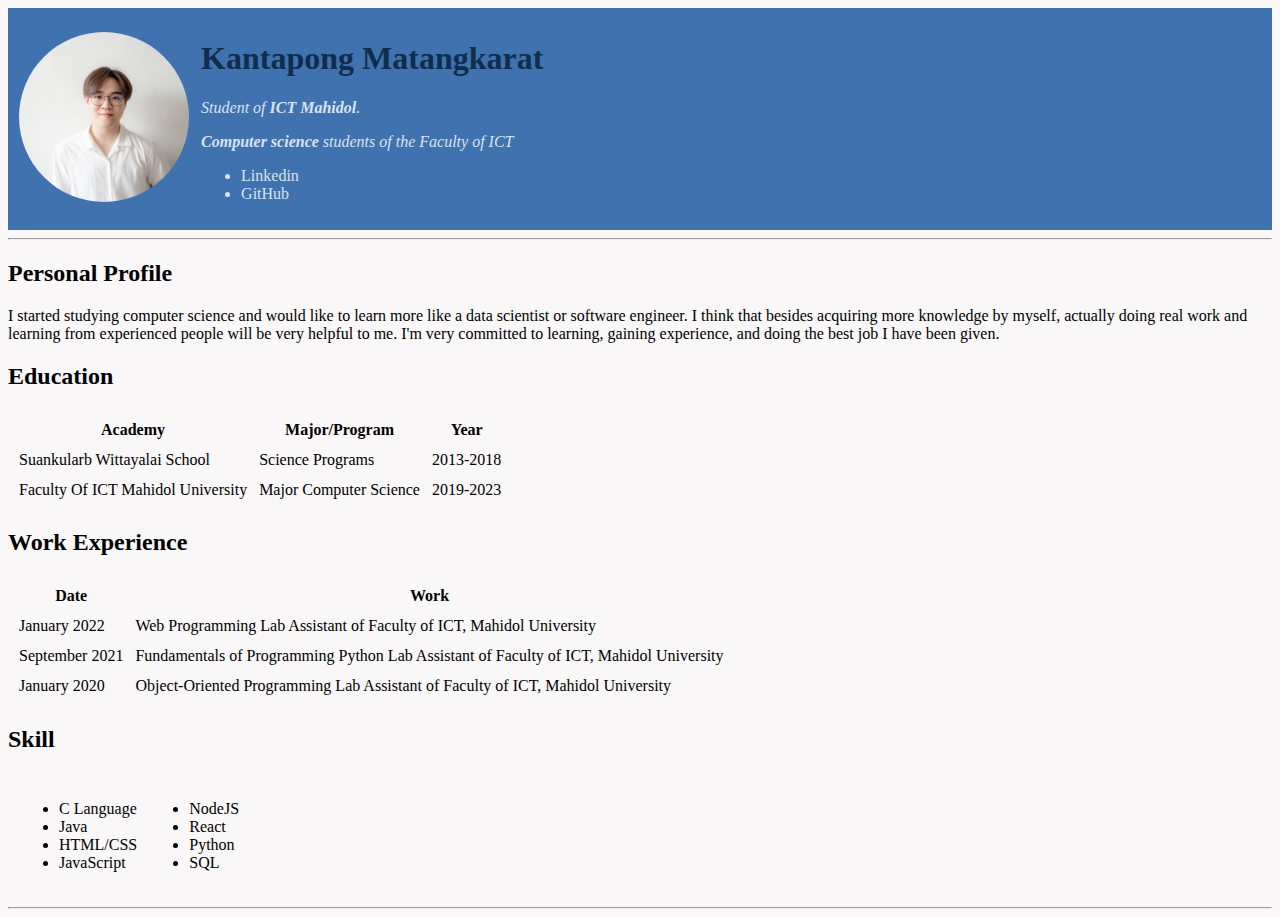
==== page/resume.html @ 83198117 "Update index.html" ====
<!DOCTYPE html>
<html lang="en">

<head>
    <meta charset="UTF-8">
    <meta http-equiv="X-UA-Compatible" content="IE=edge">
    <meta name="viewport" content="width=device-width, initial-scale=1.0">
    <link rel="stylesheet" type="text/css" href="../css/resume.css"/>
    <link rel="icon" href="favicon.ico?v=2">
    <title>Kantapong Personal Site</title>
</head>

<body>
    <div class="info">
        <table cellspacing="10">
            <tr>
                <td><img class="profilepic" src="../image/profile.jpg" alt="profile" style="width: 4.5cm;"></td>
                <td>
                    <h1 class="name">Kantapong Matangkarat</h1>
                    <p><em>Student of <strong>ICT Mahidol</strong>.</em></p>
                    <p>
                        <em><strong>Computer science</strong> students of the Faculty of ICT</em>
                        <ul>
                            <li><a href="https://www.linkedin.com/in/kantapong-matangkarat-550338207" target="_blank">Linkedin</a></li>
                            <li><a href="https://github.com/kantapong137" target="_blank">GitHub</a></li>
                        </ul>
                    </p>
                </td>
            </tr>
        </table>
    </div>
    
    <hr>
    <h2>Personal Profile</h2>
    <p>I started studying computer science and would like to learn more like a data scientist or software engineer. 
        I think that besides acquiring more knowledge by myself, actually doing real work and learning from experienced people will be very helpful to me. 
        I'm very committed to learning, gaining experience, and doing the best job I have been given.</p>
    <h2>Education</h2>
    <table cellspacing="10">
        <thead>
            <tr>
                <th>Academy</th>
                <th>Major/Program</th>
                <th>Year</th>
            </tr>
        </thead>
        <tbody>
            <tr>
                <td>Suankularb Wittayalai School</td>
                <td>Science Programs</td>
                <td>2013-2018</td>
            </tr>
            <tr>
                <td>Faculty Of ICT Mahidol University</td>
                <td>Major Computer Science</td>
                <td>2019-2023</td>
            </tr>
        </tbody>
    </table>
    <h2>Work Experience</h2>
    <table cellspacing="10">
        <thead>
            <tr>
                <th>Date</th>
                <th>Work</th>
            </tr>
        </thead>    
        <tbody>
            <tr>
                <td>January 2022</td>
                <td>Web Programming Lab Assistant of Faculty of ICT, Mahidol University</td>
            </tr>
            <tr>
                <td>September 2021</td>
                <td>Fundamentals of Programming Python Lab Assistant of Faculty of ICT, Mahidol University</td>
            </tr>
            <tr>
                <td>January 2020</td>
                <td>Object-Oriented Programming Lab Assistant of Faculty of ICT, Mahidol University</td>
            </tr>
        </tbody>
    </table>
    <h2>Skill</h2>
    <table cellspacing="10">
        <tbody>
            <tr>
                <td>
                    <ul>
                        <li>C Language</li>
                        <li>Java</li>
                        <li>HTML/CSS</li>
                        <li>JavaScript</li>
                    </ul>
                </td>
                <td>
                    <ul>
                        <li>NodeJS</li>
                        <li>React</li>
                        <li>Python</li>
                        <li>SQL</li>
                    </ul>
                </td>
            </tr>
        </tbody>
    </table>
    <hr>

</body>

</html>
---- css/resume.css ----
.profilepic{
    border-radius: 100%;
}
.name{
    color: #112D4E;
}
.info{
    background-color: #3F72AF;
    color: #DBE2EF;
}

body{
    background-color: #F9F7F7;
}

a{
    text-decoration: none;
    color: #DBE2EF;
}
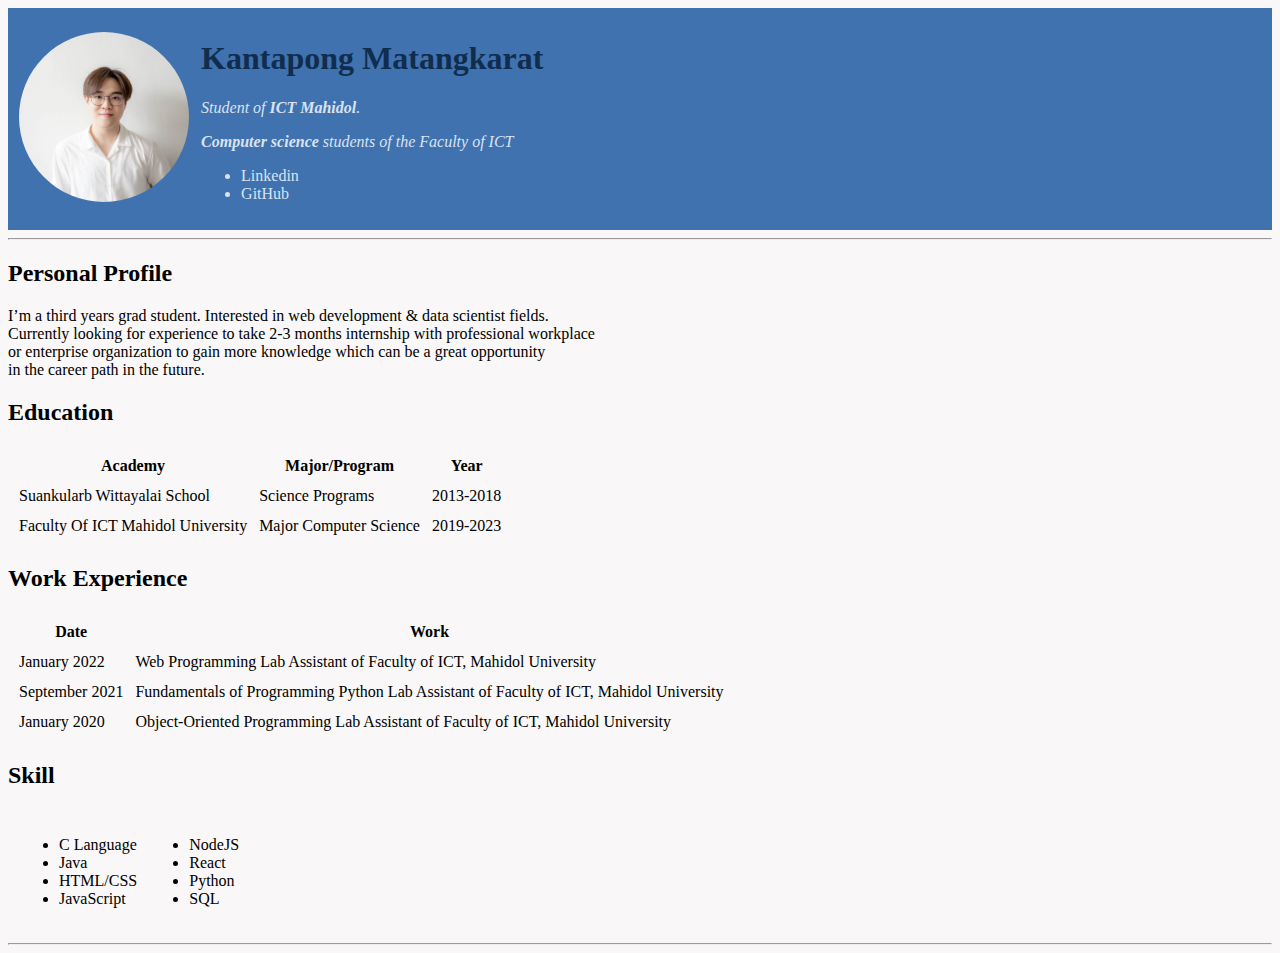
==== commit 00c6ed1d: "update" ====
--- a/page/resume.html
+++ b/page/resume.html
@@ -32,9 +32,10 @@
     
     <hr>
     <h2>Personal Profile</h2>
-    <p>I started studying computer science and would like to learn more like a data scientist or software engineer. 
-        I think that besides acquiring more knowledge by myself, actually doing real work and learning from experienced people will be very helpful to me. 
-        I'm very committed to learning, gaining experience, and doing the best job I have been given.</p>
+    <p>I’m a third years grad student. Interested in web development & data scientist fields.<br> 
+        Currently looking for experience to take 2-3 months internship with professional workplace<br> 
+        or enterprise organization to gain more knowledge which can be a great opportunity<br> 
+        in the career path in the future.</p>
     <h2>Education</h2>
     <table cellspacing="10">
         <thead>
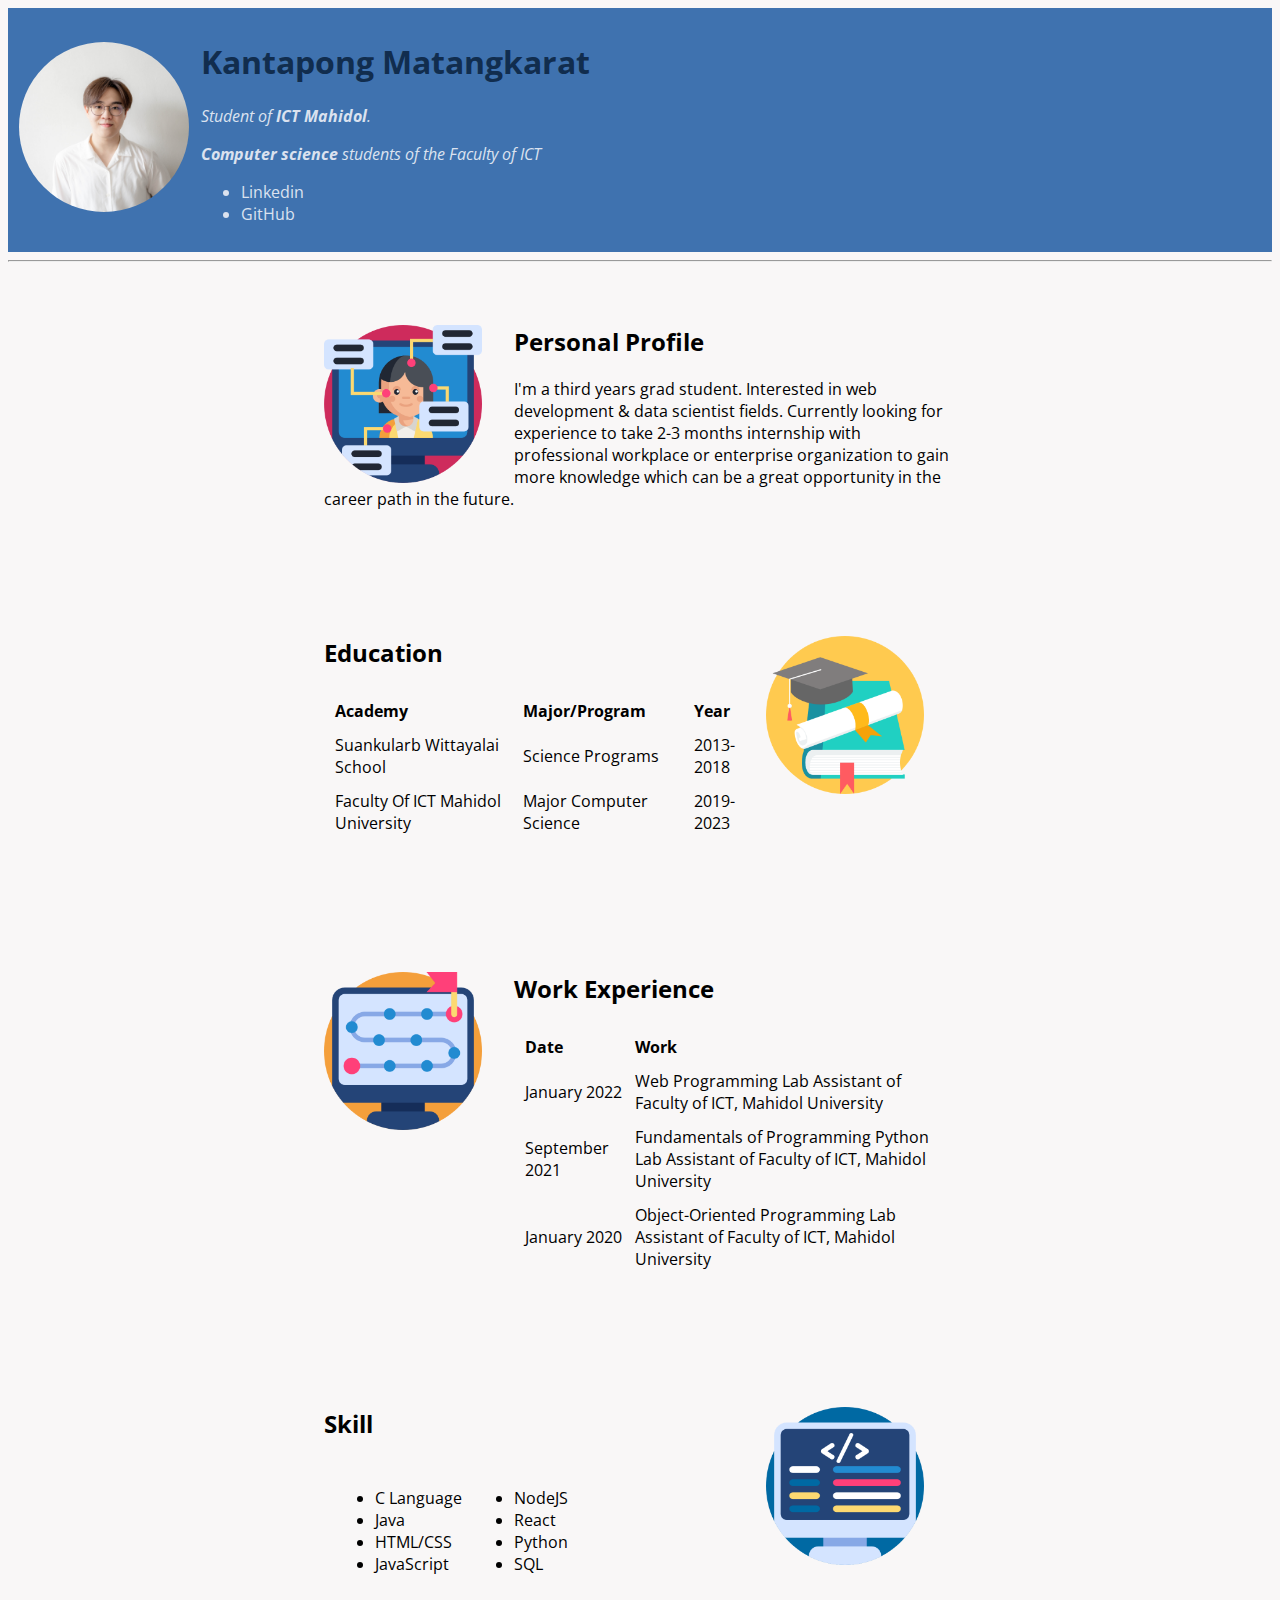
==== commit d2f18365: "update" ====
--- a/page/resume.html
+++ b/page/resume.html
@@ -5,8 +5,12 @@
     <meta charset="UTF-8">
     <meta http-equiv="X-UA-Compatible" content="IE=edge">
     <meta name="viewport" content="width=device-width, initial-scale=1.0">
-    <link rel="stylesheet" type="text/css" href="../css/resume.css"/>
-    <link rel="icon" href="favicon.ico?v=2">
+    <link rel="stylesheet" type="text/css" href="../css/resume.css" />
+    <link rel="icon" href="../favicon.ico?v=2">
+
+    <link rel="preconnect " href="https://fonts.googleapis.com">
+    <link rel="preconnect" href="https://fonts.gstatic.com" crossorigin>
+    <link href="https://fonts.googleapis.com/css2?family=Open+Sans:wght@300&display=swap" rel="stylesheet">
     <title>Kantapong Personal Site</title>
 </head>
 
@@ -21,7 +25,8 @@
                     <p>
                         <em><strong>Computer science</strong> students of the Faculty of ICT</em>
                         <ul>
-                            <li><a href="https://www.linkedin.com/in/kantapong-matangkarat-550338207" target="_blank">Linkedin</a></li>
+                            <li><a href="https://www.linkedin.com/in/kantapong-matangkarat-550338207"
+                                    target="_blank">Linkedin</a></li>
                             <li><a href="https://github.com/kantapong137" target="_blank">GitHub</a></li>
                         </ul>
                     </p>
@@ -29,81 +34,96 @@
             </tr>
         </table>
     </div>
-    
+
     <hr>
-    <h2>Personal Profile</h2>
-    <p>I’m a third years grad student. Interested in web development & data scientist fields.<br> 
-        Currently looking for experience to take 2-3 months internship with professional workplace<br> 
-        or enterprise organization to gain more knowledge which can be a great opportunity<br> 
-        in the career path in the future.</p>
-    <h2>Education</h2>
-    <table cellspacing="10">
-        <thead>
-            <tr>
-                <th>Academy</th>
-                <th>Major/Program</th>
-                <th>Year</th>
-            </tr>
-        </thead>
-        <tbody>
-            <tr>
-                <td>Suankularb Wittayalai School</td>
-                <td>Science Programs</td>
-                <td>2013-2018</td>
-            </tr>
-            <tr>
-                <td>Faculty Of ICT Mahidol University</td>
-                <td>Major Computer Science</td>
-                <td>2019-2023</td>
-            </tr>
-        </tbody>
-    </table>
-    <h2>Work Experience</h2>
-    <table cellspacing="10">
-        <thead>
-            <tr>
-                <th>Date</th>
-                <th>Work</th>
-            </tr>
-        </thead>    
-        <tbody>
-            <tr>
-                <td>January 2022</td>
-                <td>Web Programming Lab Assistant of Faculty of ICT, Mahidol University</td>
-            </tr>
-            <tr>
-                <td>September 2021</td>
-                <td>Fundamentals of Programming Python Lab Assistant of Faculty of ICT, Mahidol University</td>
-            </tr>
-            <tr>
-                <td>January 2020</td>
-                <td>Object-Oriented Programming Lab Assistant of Faculty of ICT, Mahidol University</td>
-            </tr>
-        </tbody>
-    </table>
-    <h2>Skill</h2>
-    <table cellspacing="10">
-        <tbody>
-            <tr>
-                <td>
-                    <ul>
-                        <li>C Language</li>
-                        <li>Java</li>
-                        <li>HTML/CSS</li>
-                        <li>JavaScript</li>
-                    </ul>
-                </td>
-                <td>
-                    <ul>
-                        <li>NodeJS</li>
-                        <li>React</li>
-                        <li>Python</li>
-                        <li>SQL</li>
-                    </ul>
-                </td>
-            </tr>
-        </tbody>
-    </table>
+    <div class="info-row">
+        <img class="pic-left" src="../image/job-interview.png" alt="profile">
+        <h2>Personal Profile</h2>
+        <p>I'm a third years grad student. Interested in web development & data scientist fields.
+            Currently looking for experience to take 2-3 months internship with professional workplace
+            or enterprise organization to gain more knowledge which can be a great opportunity
+            in the career path in the future.</p>
+    </div>
+
+    <div class="info-row">
+        <img class="pic-right" src="../image/scholarship.png" alt="profile">
+        <h2>Education</h2>
+        <table cellspacing="10">
+            <thead>
+                <tr>
+                    <th>Academy</th>
+                    <th>Major/Program</th>
+                    <th>Year</th>
+                </tr>
+            </thead>
+            <tbody>
+                <tr>
+                    <td>Suankularb Wittayalai School</td>
+                    <td>Science Programs</td>
+                    <td>2013-2018</td>
+                </tr>
+                <tr>
+                    <td>Faculty Of ICT Mahidol University</td>
+                    <td>Major Computer Science</td>
+                    <td>2019-2023</td>
+                </tr>
+            </tbody>
+        </table>
+    </div>
+
+    <div class="info-row">
+        <img class="pic-left" src="../image/route.png" alt="profile">
+        <h2>Work Experience</h2>
+        <table cellspacing="10">
+            <thead>
+                <tr>
+                    <th>Date</th>
+                    <th>Work</th>
+                </tr>
+            </thead>
+            <tbody>
+                <tr>
+                    <td>January 2022</td>
+                    <td>Web Programming Lab Assistant of Faculty of ICT, Mahidol University</td>
+                </tr>
+                <tr>
+                    <td>September 2021</td>
+                    <td>Fundamentals of Programming Python Lab Assistant of Faculty of ICT, Mahidol University</td>
+                </tr>
+                <tr>
+                    <td>January 2020</td>
+                    <td>Object-Oriented Programming Lab Assistant of Faculty of ICT, Mahidol University</td>
+                </tr>
+            </tbody>
+        </table>
+    </div>
+
+    <div class="info-row">
+        <img class="pic-right" src="../image/coding.png" alt="profile">
+        <h2>Skill</h2>
+        <table cellspacing="10">
+            <tbody>
+                <tr>
+                    <td>
+                        <ul>
+                            <li>C Language</li>
+                            <li>Java</li>
+                            <li>HTML/CSS</li>
+                            <li>JavaScript</li>
+                        </ul>
+                    </td>
+                    <td>
+                        <ul>
+                            <li>NodeJS</li>
+                            <li>React</li>
+                            <li>Python</li>
+                            <li>SQL</li>
+                        </ul>
+                    </td>
+                </tr>
+            </tbody>
+        </table>
+    </div>
     <hr>
 
 </body>
--- a/css/resume.css
+++ b/css/resume.css
@@ -1,3 +1,15 @@
+
+body{
+    background-color: #F9F7F7;
+    font-family: 'Open Sans', sans-serif;
+    text-align: center;
+}
+
+a{
+    text-decoration: none;
+    color: #DBE2EF;
+}
+
 .profilepic{
     border-radius: 100%;
 }
@@ -7,13 +19,26 @@
 .info{
     background-color: #3F72AF;
     color: #DBE2EF;
+    text-align: left;
+}
+.info-row{
+    width: 50%;
+    margin: 5% auto 10% auto;
+    text-align: left;
 }
 
-body{
-    background-color: #F9F7F7;
+.personal-profile-pic{
+    width: 25%;
+    float: left;
+    margin-right: 5%;
 }
-
-a{
-    text-decoration: none;
-    color: #DBE2EF;
-}+.pic-left{
+    width: 25%;
+    float: left;
+    margin-right: 5%;
+}
+.pic-right{
+    width: 25%;
+    float: right;
+    margin-right: 5%;
+}
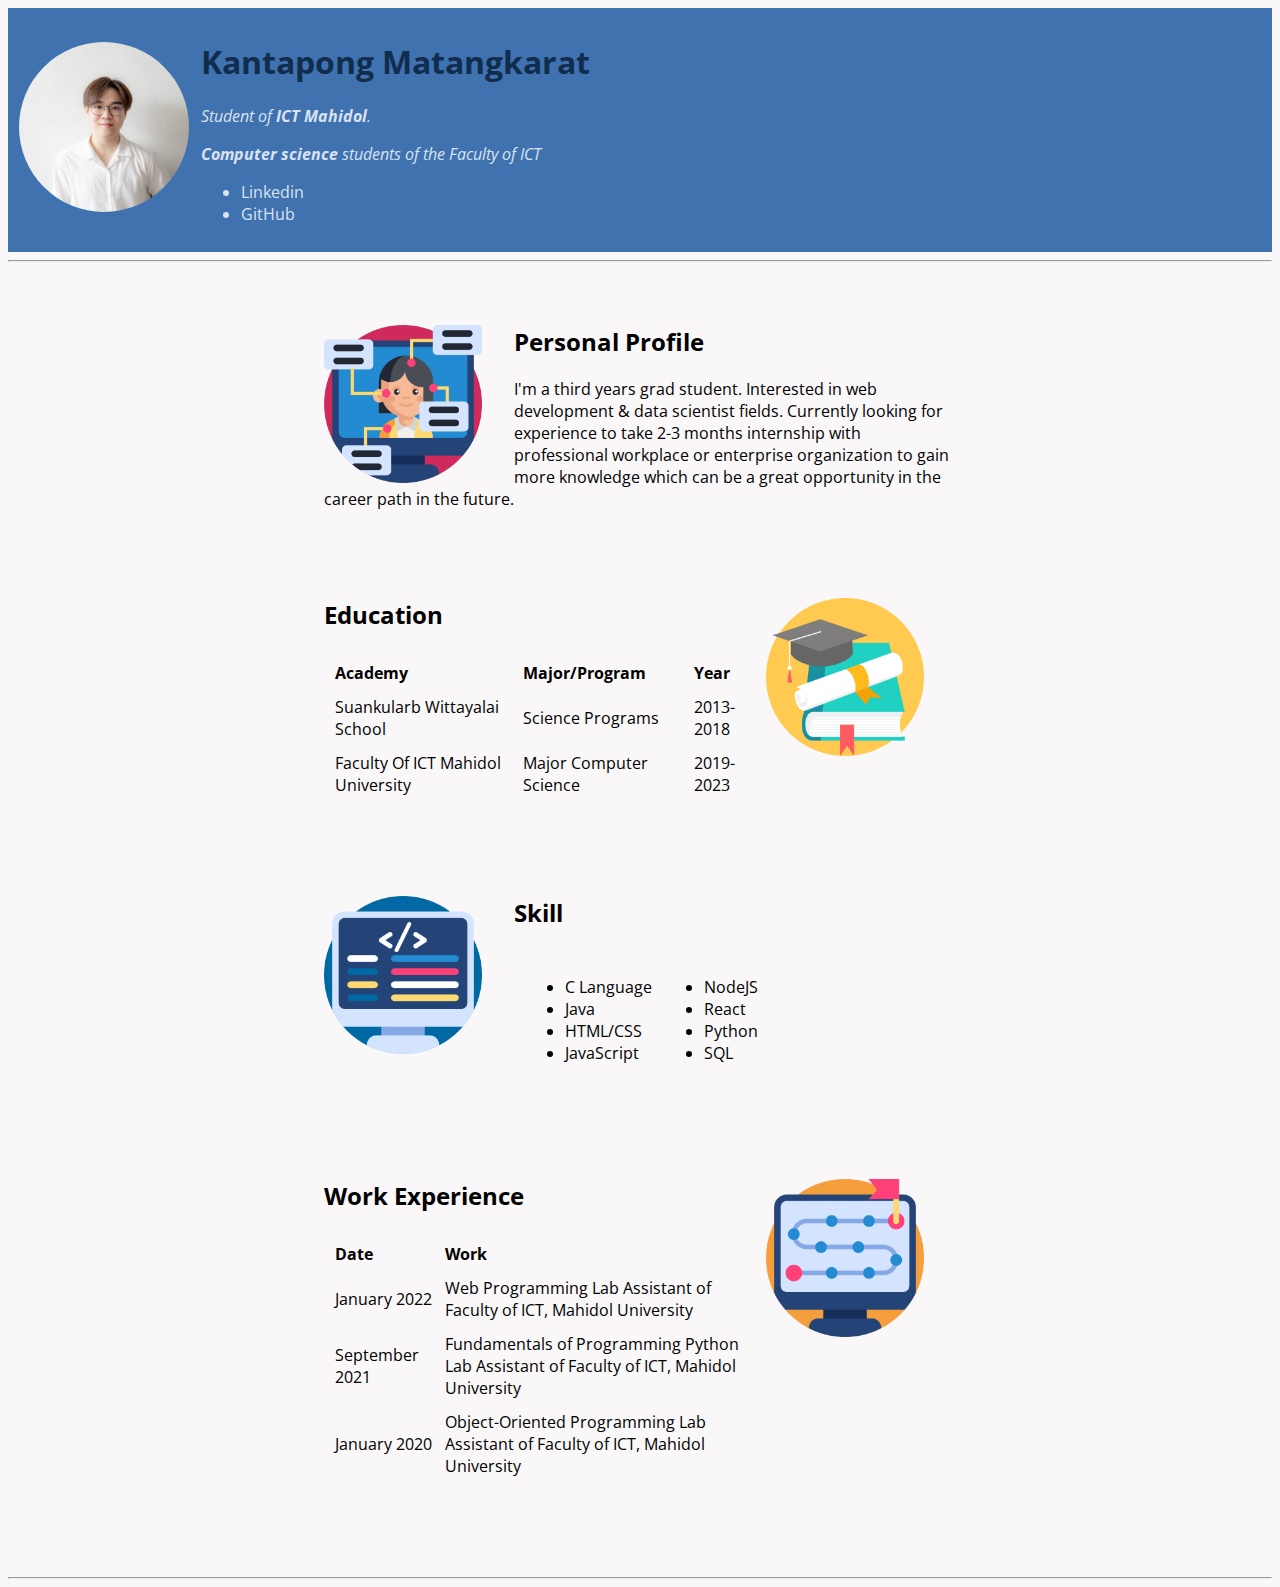
==== commit a9682636: "update" ====
--- a/page/resume.html
+++ b/page/resume.html
@@ -72,7 +72,34 @@
     </div>
 
     <div class="info-row">
-        <img class="pic-left" src="../image/route.png" alt="profile">
+        <img class="pic-left" src="../image/coding.png" alt="profile">
+        <h2>Skill</h2>
+        <table cellspacing="10">
+            <tbody>
+                <tr>
+                    <td>
+                        <ul>
+                            <li>C Language</li>
+                            <li>Java</li>
+                            <li>HTML/CSS</li>
+                            <li>JavaScript</li>
+                        </ul>
+                    </td>
+                    <td>
+                        <ul>
+                            <li>NodeJS</li>
+                            <li>React</li>
+                            <li>Python</li>
+                            <li>SQL</li>
+                        </ul>
+                    </td>
+                </tr>
+            </tbody>
+        </table>
+    </div>
+
+    <div class="info-row">
+        <img class="pic-right" src="../image/route.png" alt="profile">
         <h2>Work Experience</h2>
         <table cellspacing="10">
             <thead>
@@ -98,32 +125,7 @@
         </table>
     </div>
 
-    <div class="info-row">
-        <img class="pic-right" src="../image/coding.png" alt="profile">
-        <h2>Skill</h2>
-        <table cellspacing="10">
-            <tbody>
-                <tr>
-                    <td>
-                        <ul>
-                            <li>C Language</li>
-                            <li>Java</li>
-                            <li>HTML/CSS</li>
-                            <li>JavaScript</li>
-                        </ul>
-                    </td>
-                    <td>
-                        <ul>
-                            <li>NodeJS</li>
-                            <li>React</li>
-                            <li>Python</li>
-                            <li>SQL</li>
-                        </ul>
-                    </td>
-                </tr>
-            </tbody>
-        </table>
-    </div>
+    
     <hr>
 
 </body>
--- a/css/resume.css
+++ b/css/resume.css
@@ -23,7 +23,7 @@
 }
 .info-row{
     width: 50%;
-    margin: 5% auto 10% auto;
+    margin: 5% auto 7% auto;
     text-align: left;
 }
 
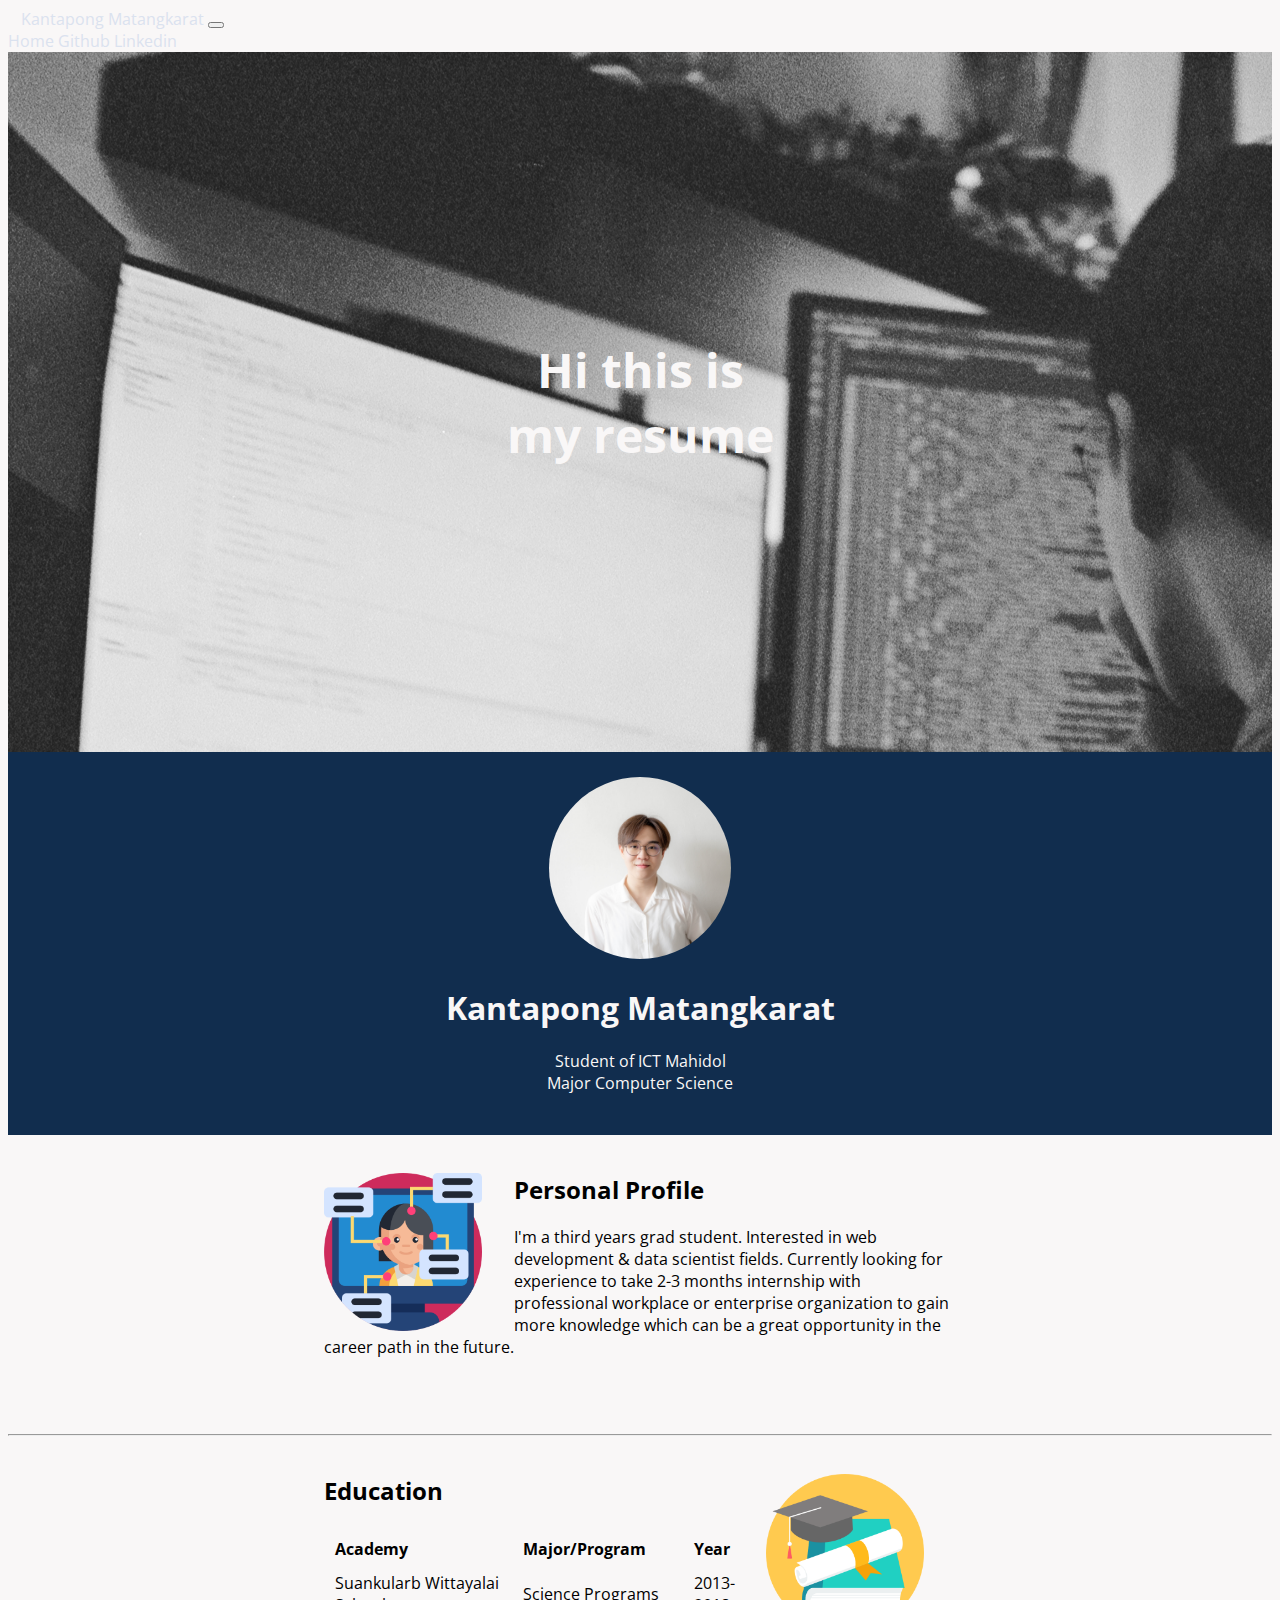
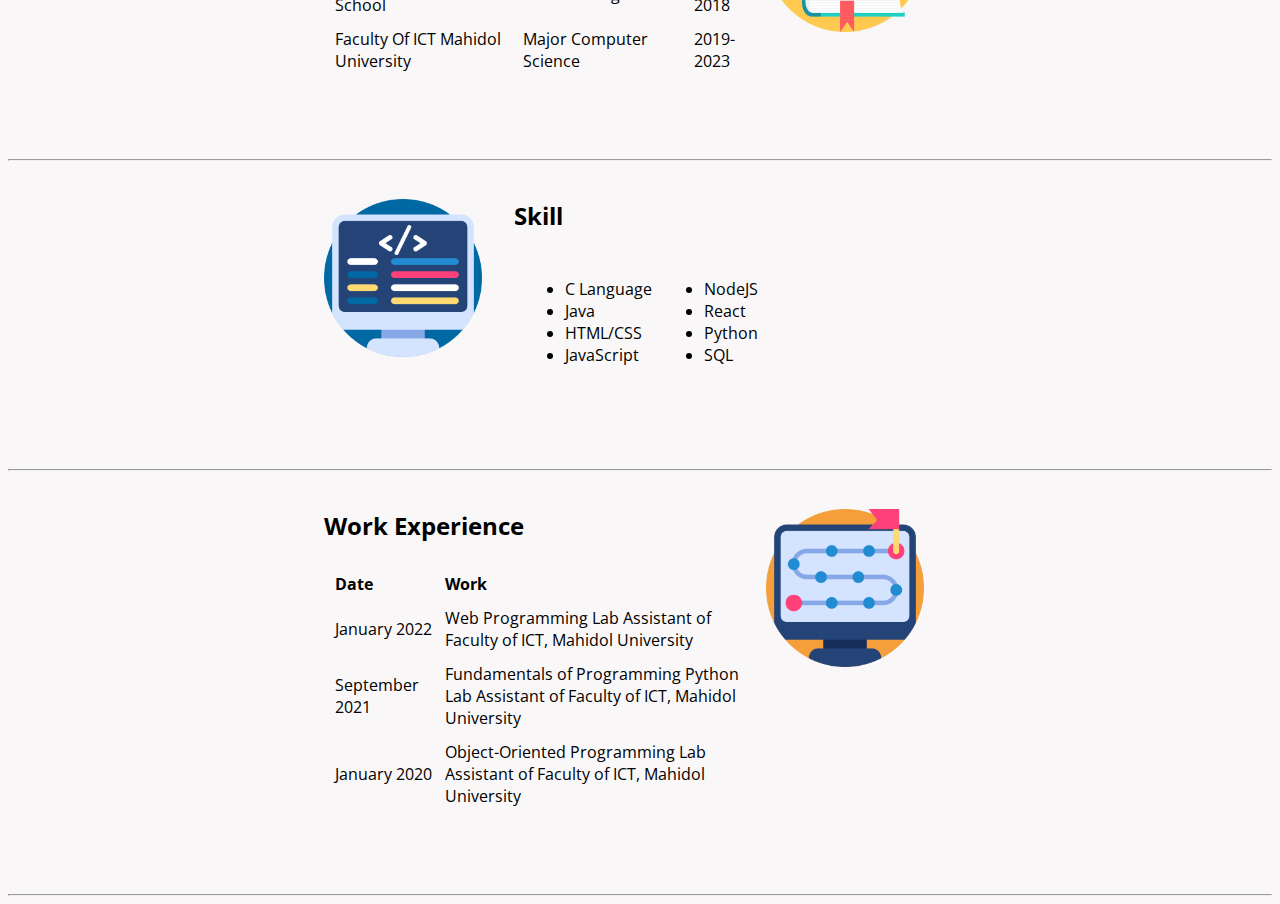
==== commit 44adecfc: "update resume page" ====
--- a/page/resume.html
+++ b/page/resume.html
@@ -11,31 +11,42 @@
     <link rel="preconnect " href="https://fonts.googleapis.com">
     <link rel="preconnect" href="https://fonts.gstatic.com" crossorigin>
     <link href="https://fonts.googleapis.com/css2?family=Open+Sans:wght@300&display=swap" rel="stylesheet">
+
+    <link href="https://cdn.jsdelivr.net/npm/bootstrap@5.1.3/dist/css/bootstrap.min.css" rel="stylesheet"
+        integrity="sha384-1BmE4kWBq78iYhFldvKuhfTAU6auU8tT94WrHftjDbrCEXSU1oBoqyl2QvZ6jIW3" crossorigin="anonymous">
+    <script src="https://cdn.jsdelivr.net/npm/bootstrap@5.1.3/dist/js/bootstrap.bundle.min.js"
+        integrity="sha384-ka7Sk0Gln4gmtz2MlQnikT1wXgYsOg+OMhuP+IlRH9sENBO0LRn5q+8nbTov4+1p" crossorigin="anonymous">
+    </script>
     <title>Kantapong Personal Site</title>
 </head>
 
 <body>
-    <div class="info">
-        <table cellspacing="10">
-            <tr>
-                <td><img class="profilepic" src="../image/profile.jpg" alt="profile" style="width: 4.5cm;"></td>
-                <td>
-                    <h1 class="name">Kantapong Matangkarat</h1>
-                    <p><em>Student of <strong>ICT Mahidol</strong>.</em></p>
-                    <p>
-                        <em><strong>Computer science</strong> students of the Faculty of ICT</em>
-                        <ul>
-                            <li><a href="https://www.linkedin.com/in/kantapong-matangkarat-550338207"
-                                    target="_blank">Linkedin</a></li>
-                            <li><a href="https://github.com/kantapong137" target="_blank">GitHub</a></li>
-                        </ul>
-                    </p>
-                </td>
-            </tr>
-        </table>
+    <nav class="navbar navbar-expand-lg navbar-light">
+        <a class="navbar-brand" href="" style="margin-left: 1%;">Kantapong Matangkarat</a>
+        <button class="navbar-toggler" type="button" data-toggle="collapse" data-target="#navbarNavAltMarkup"
+            aria-controls="navbarNavAltMarkup" aria-expanded="false" aria-label="Toggle navigation">
+            <span class="navbar-toggler-icon"></span>
+        </button>
+        <div class="collapse navbar-collapse" id="navbarNavAltMarkup">
+            <div class="navbar-nav">
+                <a class="nav-item nav-link active" href="../index.html">Home</a>
+                <a class="nav-item nav-link" href="#">Github</a>
+                <a class="nav-item nav-link" href="#">Linkedin</a>
+            </div>
+        </div>
+    </nav>
+
+    <div class="title">
+        <h1 class="intro">Hi this is <br> my resume</h1>
+    </div>
+    
+    <div class="profile">
+        <img class="profilepic" src="../image/profile.jpg" alt="profile" style="width: 15%;">
+        <h1>Kantapong Matangkarat</h1>
+        <p>Student of ICT Mahidol<br>
+            Major Computer Science</p>
     </div>
 
-    <hr>
     <div class="info-row">
         <img class="pic-left" src="../image/job-interview.png" alt="profile">
         <h2>Personal Profile</h2>
@@ -44,7 +55,7 @@
             or enterprise organization to gain more knowledge which can be a great opportunity
             in the career path in the future.</p>
     </div>
-
+    <hr>
     <div class="info-row">
         <img class="pic-right" src="../image/scholarship.png" alt="profile">
         <h2>Education</h2>
@@ -70,7 +81,7 @@
             </tbody>
         </table>
     </div>
-
+    <hr>
     <div class="info-row">
         <img class="pic-left" src="../image/coding.png" alt="profile">
         <h2>Skill</h2>
@@ -97,7 +108,7 @@
             </tbody>
         </table>
     </div>
-
+    <hr>
     <div class="info-row">
         <img class="pic-right" src="../image/route.png" alt="profile">
         <h2>Work Experience</h2>
@@ -124,10 +135,7 @@
             </tbody>
         </table>
     </div>
-
-    
     <hr>
-
 </body>
 
 </html>--- a/css/resume.css
+++ b/css/resume.css
@@ -2,29 +2,45 @@
 body{
     background-color: #F9F7F7;
     font-family: 'Open Sans', sans-serif;
-    text-align: center;
 }
 
 a{
     text-decoration: none;
     color: #DBE2EF;
 }
-
+.navbar{
+    background-color: #F9F7F7;
+    font-family: 'Open Sans', sans-serif;
+}
+.intro{
+    font-size: 300%;
+    font-weight: bolder;
+    font-family: 'Open Sans', sans-serif;
+}
 .profilepic{
     border-radius: 100%;
 }
 .name{
     color: #112D4E;
 }
-.info{
-    background-color: #3F72AF;
-    color: #DBE2EF;
-    text-align: left;
+.title{
+    background-image: url(../image/back2.JPEG);
+    color: #F9F7F7;
+    padding: 20%;
+    text-align: center;
+}
+.profile{
+    background-color: #112D4E;
+    color: #F9F7F7;
+    padding: 2%;
+    text-align: center;
+    font-family: 'Open Sans', sans-serif;
 }
 .info-row{
     width: 50%;
-    margin: 5% auto 7% auto;
+    margin: 3% auto 6% auto;
     text-align: left;
+    font-family: 'Open Sans', sans-serif;
 }
 
 .personal-profile-pic{
